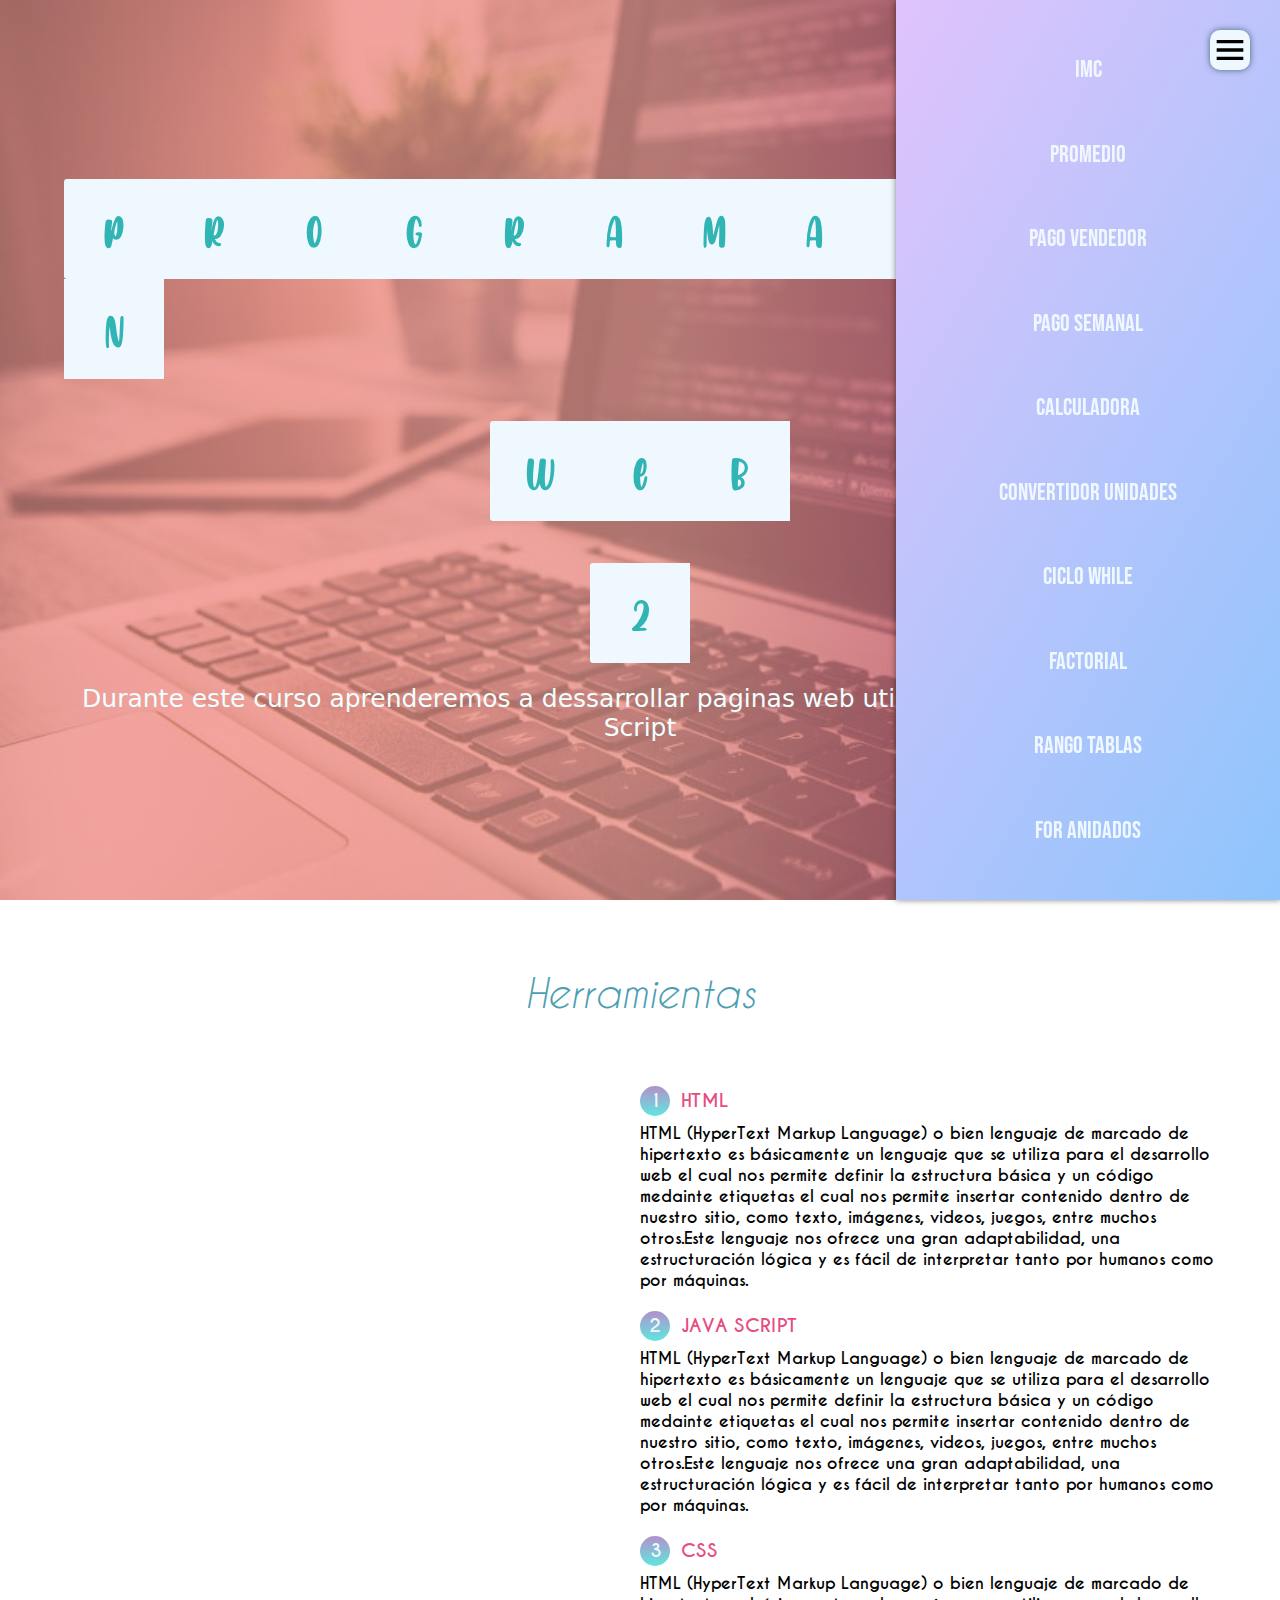
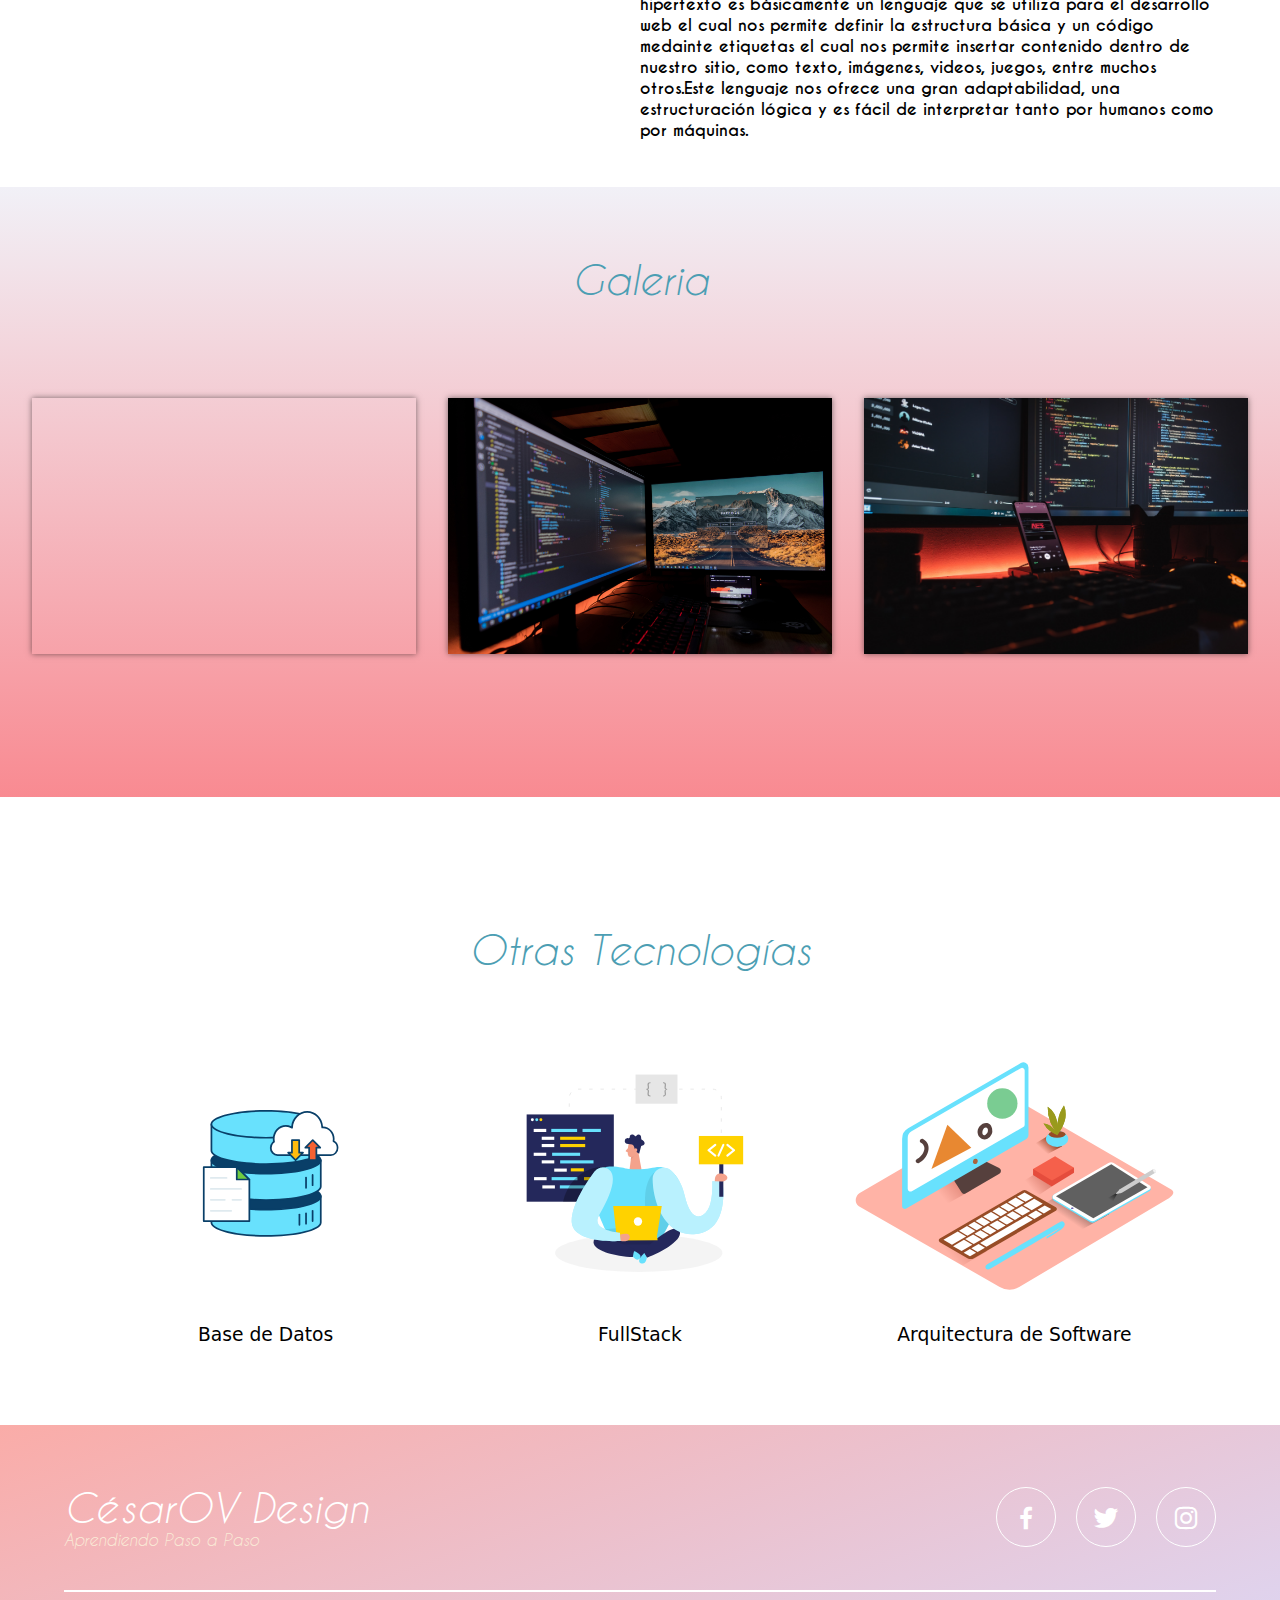
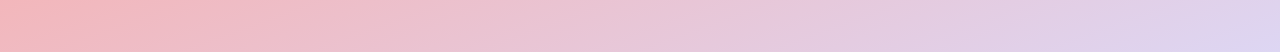
==== index.html @ b07438cf "Accion del boton menu" ====
<!DOCTYPE html>
<html lang="en">

<head>
    <meta charset="UTF-8">
    <meta http-equiv="X-UA-Compatible" content="IE=edge">
    <meta name="viewport" content="width=device-width, initial-scale=1.0">
    <title>Aprendiendo Web</title>
    <link rel="icon"
        href="C:\Users\cesar\OneDrive\Documentos\Semestre 9\Programacion Web 2\PWeb2\PWeb2\Images\icon-web-design-developement-298x300.png">
    <link rel="stylesheet" href="css\estilos.css">
    <link href='https://unpkg.com/boxicons@2.1.4/css/boxicons.min.css' rel='stylesheet'>

</head>


<body>
    <header class="header" id="inicio">
        <img src="Images\bx-menu.svg" alt="" class="menu">
        <nav class="menuNavegacion spread">
            <a href="#IMC">IMC</a>
            <a href="#Promedio">Promedio</a>
            <a href="#Pago Vendedor">Pago Vendedor</a>
            <a href="#Pago Semanal">Pago Semanal</a>
            <a href="#Calculadora">Calculadora</a>
            <a href="#Convertidor Unidades">Convertidor Unidades</a>
            <a href="#Ciclo While">Ciclo While</a>
            <a href="#Factorial">Factorial</a>
            <a href="#Rango tablas">Rango tablas</a>
            <a href="#For Anidados">For Anidados</a>
        </nav>
        <div class="contenedor head">
            <div class="titulo">
                <span>P</span>
                <span>R</span>
                <span>O</span>
                <span>G</span>
                <span>R</span>
                <span>A</span>
                <span>M</span>
                <span>A</span>
                <span>C</span>
                <span>I</span>
                <span>Ó</span>
                <span>N</span>
            </div>
            <div style="clear: both;"></div>
            <div class="titulo">
                <span>W</span>
                <span>E</span>
                <span>B</span>
            </div>
            <div style="clear: both;"></div>
            <div class="titulo">
                <span>2</span>
            </div>
            <div style="clear: both;"></div>
            <p class="copy">Durante este curso aprenderemos a dessarrollar paginas web utilizando html, CSS y Java
                Script</p>
        </div>

    </header>
    <main>
        <section class="herramientasContenedor" id="herramientas">
            <h2 class="subtitulo">Herramientas</h2>
            <div class="contenedorHerramienta">
                <img src="../PWeb2/Images/Logo.webp" alt="">
                <div class="checklistHerramienta">
                    <div class="herramienta">
                        <h3 class="nherramienta">
                            <span class="number">1</span>
                            HTML
                        </h3>
                        <p>HTML (HyperText Markup Language) o bien lenguaje de marcado de hipertexto es
                            básicamente
                            un lenguaje que se utiliza para el desarrollo web el cual nos permite
                            definir la estructura básica y un código medainte etiquetas el cual nos permite
                            insertar
                            contenido dentro de nuestro sitio, como texto, imágenes, videos, juegos, entre
                            muchos
                            otros.Este lenguaje nos ofrece una gran adaptabilidad, una estructuración lógica y
                            es
                            fácil de interpretar tanto por humanos como por máquinas. </p>
                    </div>
                    <div class="herramienta">
                        <h3 class="nherramienta">
                            <span class="number">2</span>
                            JAVA SCRIPT
                        </h3>
                        <p>HTML (HyperText Markup Language) o bien lenguaje de marcado de hipertexto es
                            básicamente
                            un lenguaje que se utiliza para el desarrollo web el cual nos permite
                            definir la estructura básica y un código medainte etiquetas el cual nos permite
                            insertar
                            contenido dentro de nuestro sitio, como texto, imágenes, videos, juegos, entre
                            muchos
                            otros.Este lenguaje nos ofrece una gran adaptabilidad, una estructuración lógica y
                            es
                            fácil de interpretar tanto por humanos como por máquinas. </p>
                    </div>
                    <div class="herramienta">
                        <h3 class="nherramienta">
                            <span class="number">3</span>
                            CSS
                        </h3>
                        <p>HTML (HyperText Markup Language) o bien lenguaje de marcado de hipertexto es
                            básicamente
                            un lenguaje que se utiliza para el desarrollo web el cual nos permite
                            definir la estructura básica y un código medainte etiquetas el cual nos permite
                            insertar
                            contenido dentro de nuestro sitio, como texto, imágenes, videos, juegos, entre
                            muchos
                            otros.Este lenguaje nos ofrece una gran adaptabilidad, una estructuración lógica y
                            es
                            fácil de interpretar tanto por humanos como por máquinas. </p>
                    </div>
                </div>
            </div>
        </section>

        <section class="gallery" id="portafolio">
            <div class="contenedorGaleria">
                <h2 class="subtitulo">Galeria</h2>
                <div class="contenedorGaleria">
                    <img src="Images/foto1.jpg" alt="" class="imgGaleria">
                    <img src="Images/foto2.jpg" alt="" class="imgGaleria">
                    <img src="Images/foto3.jpg" alt="" class="imgGaleria">
                </div>
            </div>
        </section>

        <section class="imagenLight">
            <img src="Images\bx-x.svg" alt="" class="close">
            <img src="" alt="" class="agregarImagen">
        </section>

        <section class="contenedor" id="Otros">
            <h2 class="subtitulo">Otras Tecnologías</h2>
            <section class="cosas">
                <div class="contCosas">
                    <img src="Images\Data bases.svg" alt="">
                    <h3 class="nCosas">Base de Datos</h3>
                </div>
                <div class="contCosas">
                    <img src="Images\Full.svg" alt="">
                    <h3 class="nCosas">FullStack</h3>
                </div>
                <div class="contCosas">
                    <img src="Images\Architecture of Software.svg" alt="">
                    <h3 class="nCosas">Arquitectura de Software</h3>
                </div>
            </section>
        </section>
    </main>
    <footer id="contacto">
        <div class="contenedor footerContent">
            <div class="contactUs">
                <h2 class="brand">CésarOV Design</h2>
                <p>Aprendiendo Paso a Paso</p>
            </div>
            <div class="socialMedia">
                <a href="https://www.facebook.com/profile.php?id_1000004247646650" class="socialMediaIcon">
                    <i class='bx bxl-facebook'></i>
                </a>

                <a href="https://twitter.com/Csarv29973993?t=WhdMn9R_FkJOTBG2867wfw&s=09" class="socialMediaIcon">
                    <i class='bx bxl-twitter'></i>
                </a>

                <a href="https://instagram.com/cesar_otero10?igshid=YmMyMTA2M2Y=" class="socialMediaIcon">
                    <i class='bx bxl-instagram'></i>
                </a>
            </div>
        </div>
        <div class="line"></div>
    </footer>


    <script src="js/menu.js"></script>
    <script src="js/lightbox.js"></script>
</body>

</html>
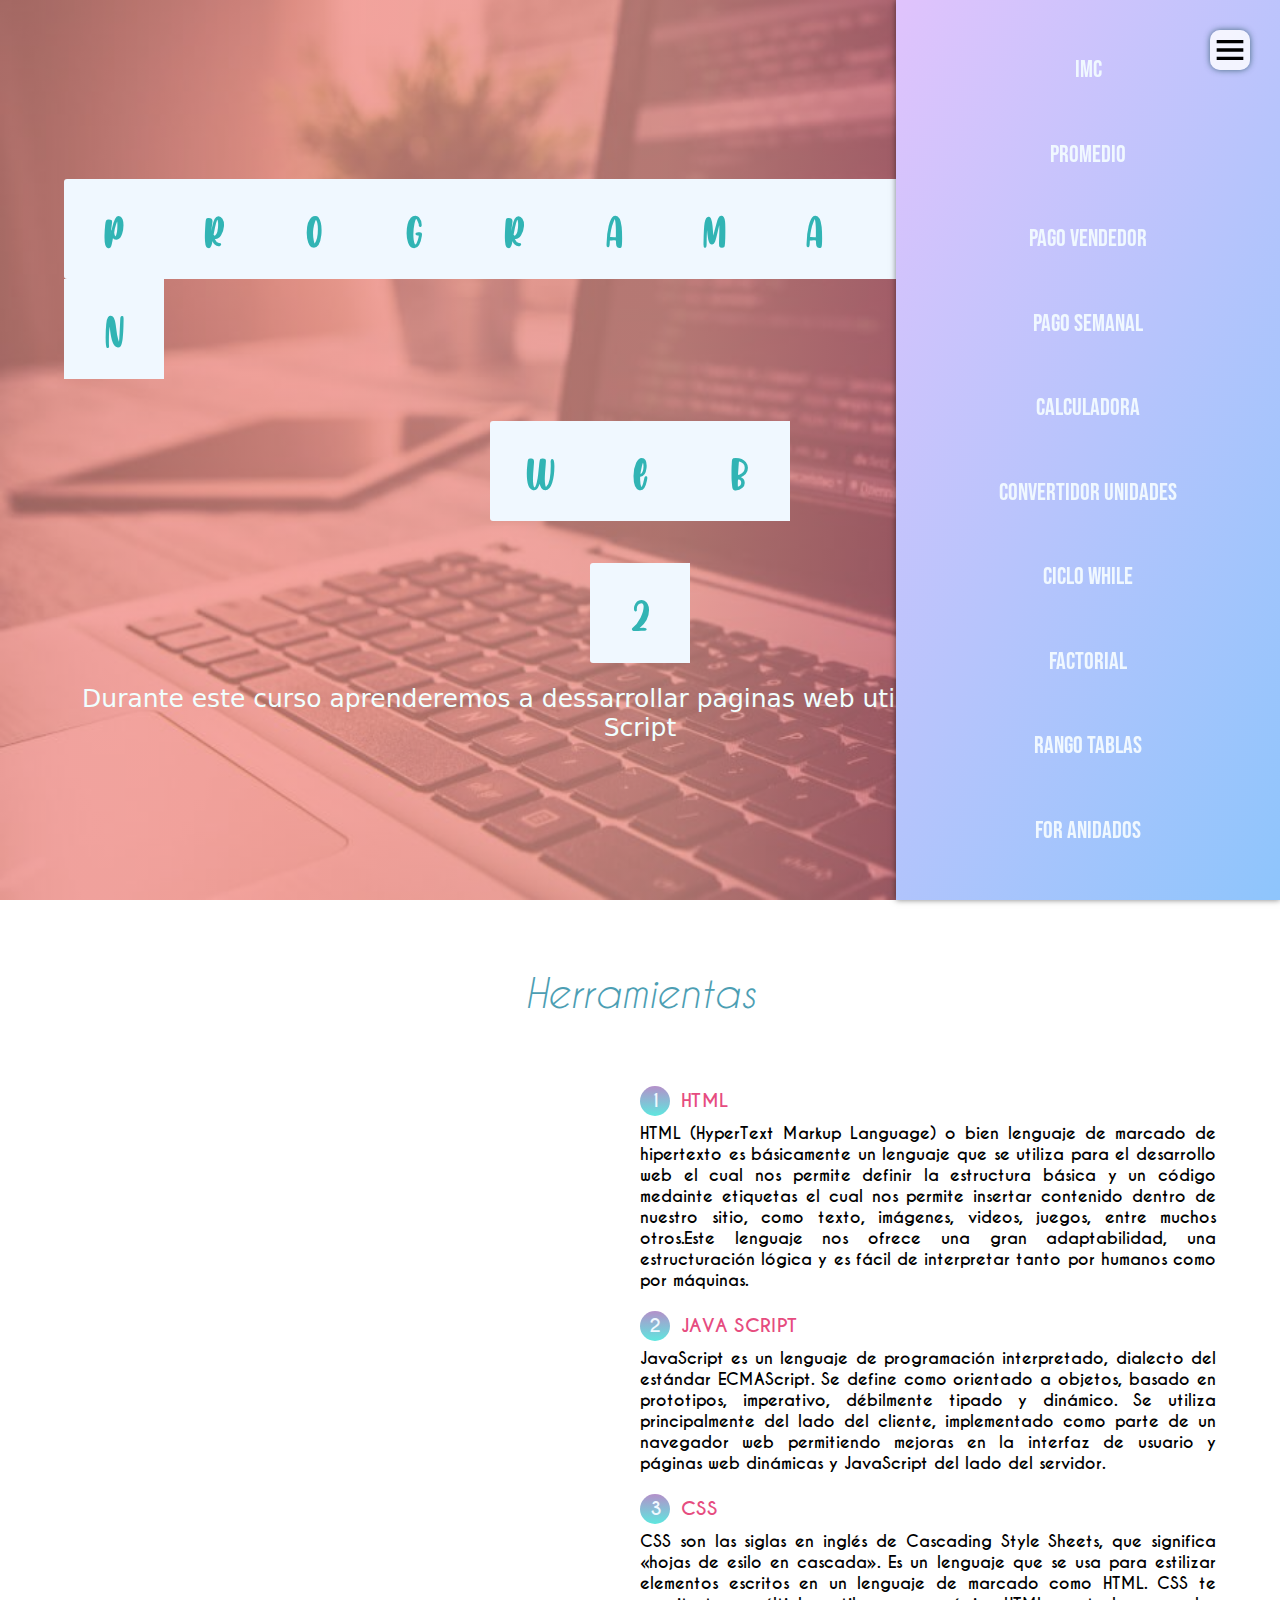
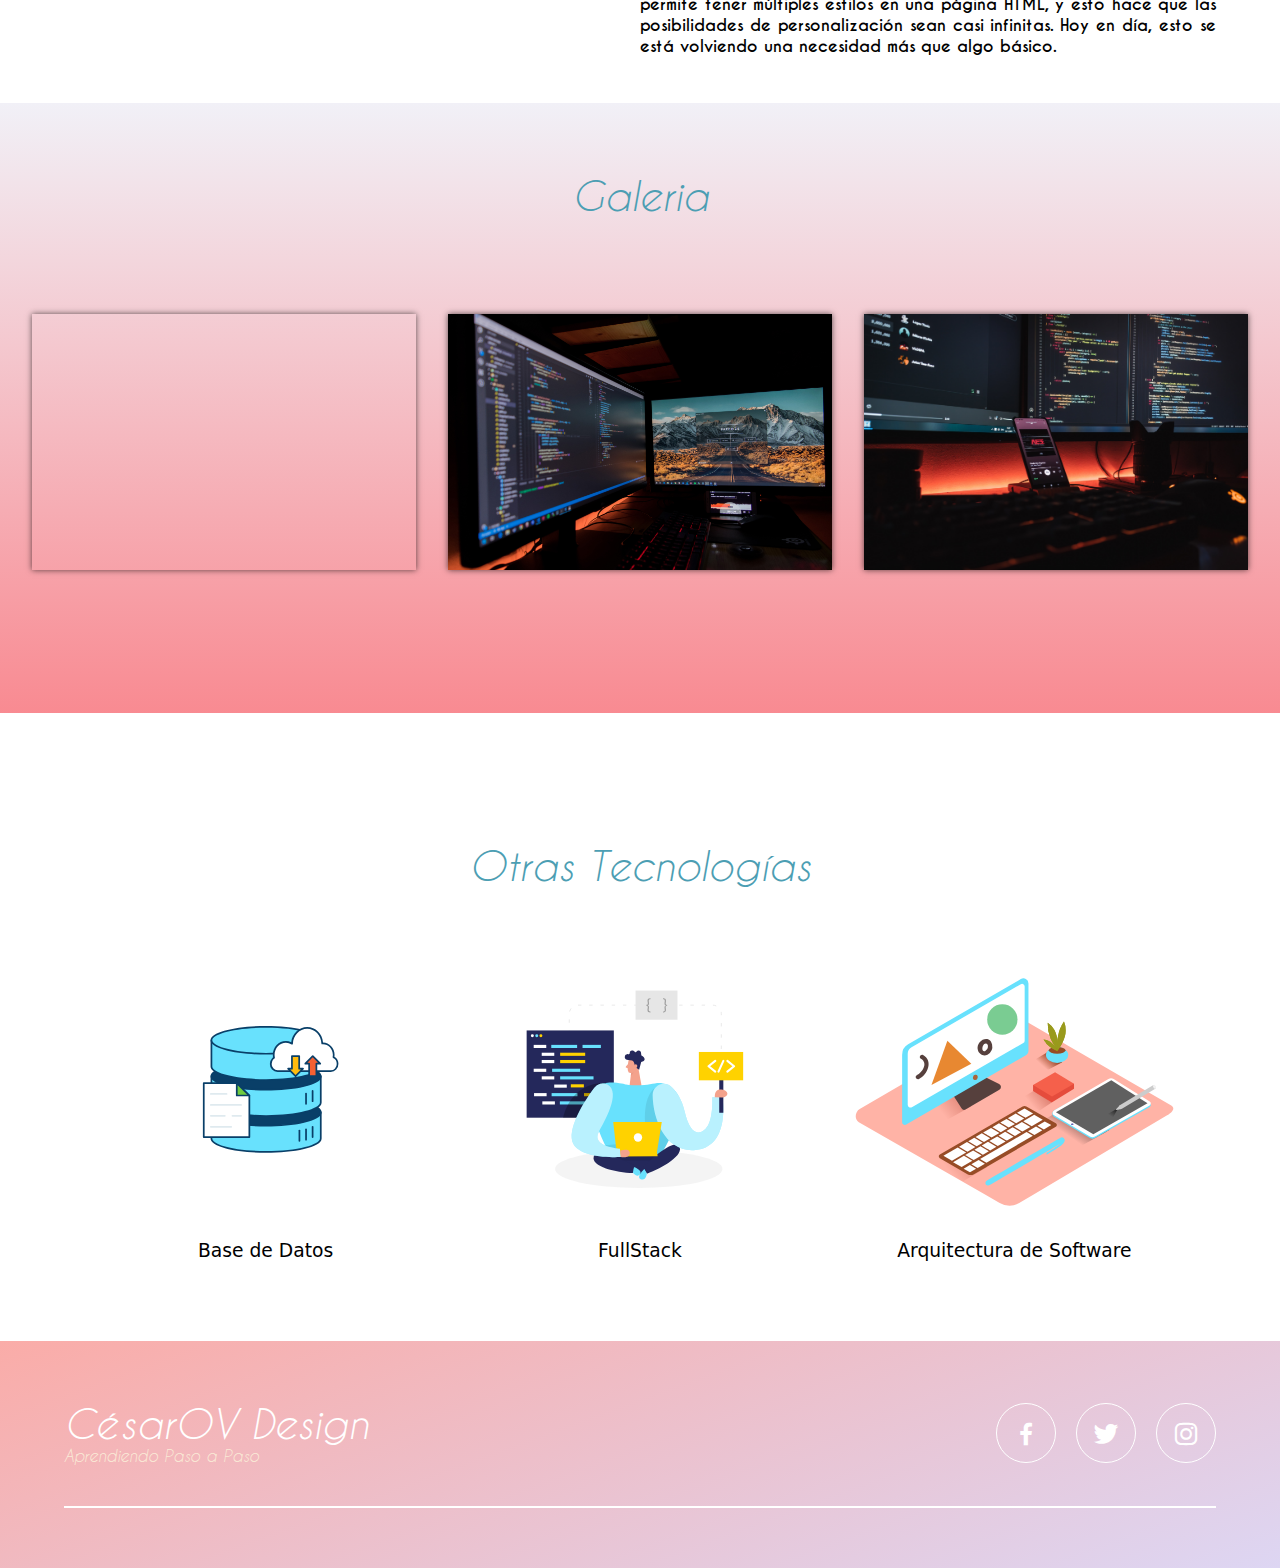
==== commit 3ea5d00f: "Fin a pagina principal" ====
--- a/index.html
+++ b/index.html
@@ -71,7 +71,8 @@
                             <span class="number">1</span>
                             HTML
                         </h3>
-                        <p>HTML (HyperText Markup Language) o bien lenguaje de marcado de hipertexto es
+                        <p style="text-align: justify;">HTML (HyperText Markup Language) o bien lenguaje de marcado de
+                            hipertexto es
                             básicamente
                             un lenguaje que se utiliza para el desarrollo web el cual nos permite
                             definir la estructura básica y un código medainte etiquetas el cual nos permite
@@ -87,32 +88,22 @@
                             <span class="number">2</span>
                             JAVA SCRIPT
                         </h3>
-                        <p>HTML (HyperText Markup Language) o bien lenguaje de marcado de hipertexto es
-                            básicamente
-                            un lenguaje que se utiliza para el desarrollo web el cual nos permite
-                            definir la estructura básica y un código medainte etiquetas el cual nos permite
-                            insertar
-                            contenido dentro de nuestro sitio, como texto, imágenes, videos, juegos, entre
-                            muchos
-                            otros.Este lenguaje nos ofrece una gran adaptabilidad, una estructuración lógica y
-                            es
-                            fácil de interpretar tanto por humanos como por máquinas. </p>
+                        <p style="text-align: justify;">JavaScript es un lenguaje de programación interpretado, dialecto
+                            del estándar ECMAScript. Se define como orientado a objetos, basado en prototipos,
+                            imperativo, débilmente tipado y dinámico. Se utiliza principalmente del lado del cliente,
+                            implementado como parte de un navegador web permitiendo mejoras en la interfaz de usuario y
+                            páginas web dinámicas y JavaScript del lado del servidor. </p>
                     </div>
                     <div class="herramienta">
                         <h3 class="nherramienta">
                             <span class="number">3</span>
                             CSS
                         </h3>
-                        <p>HTML (HyperText Markup Language) o bien lenguaje de marcado de hipertexto es
-                            básicamente
-                            un lenguaje que se utiliza para el desarrollo web el cual nos permite
-                            definir la estructura básica y un código medainte etiquetas el cual nos permite
-                            insertar
-                            contenido dentro de nuestro sitio, como texto, imágenes, videos, juegos, entre
-                            muchos
-                            otros.Este lenguaje nos ofrece una gran adaptabilidad, una estructuración lógica y
-                            es
-                            fácil de interpretar tanto por humanos como por máquinas. </p>
+                        <p style="text-align: justify;">CSS son las siglas en inglés de Cascading Style Sheets, que
+                            significa «hojas de esilo en cascada». Es un lenguaje que se usa para estilizar elementos
+                            escritos en un lenguaje de marcado como HTML. CSS te permite tener múltiples estilos en una
+                            página HTML, y esto hace que las posibilidades de personalización sean casi infinitas. Hoy
+                            en día, esto se está volviendo una necesidad más que algo básico. </p>
                     </div>
                 </div>
             </div>
@@ -159,7 +150,7 @@
                 <p>Aprendiendo Paso a Paso</p>
             </div>
             <div class="socialMedia">
-                <a href="https://www.facebook.com/profile.php?id_1000004247646650" class="socialMediaIcon">
+                <a href="https://www.facebook.com/profile.php?id=100004247646650" class="socialMediaIcon">
                     <i class='bx bxl-facebook'></i>
                 </a>
 
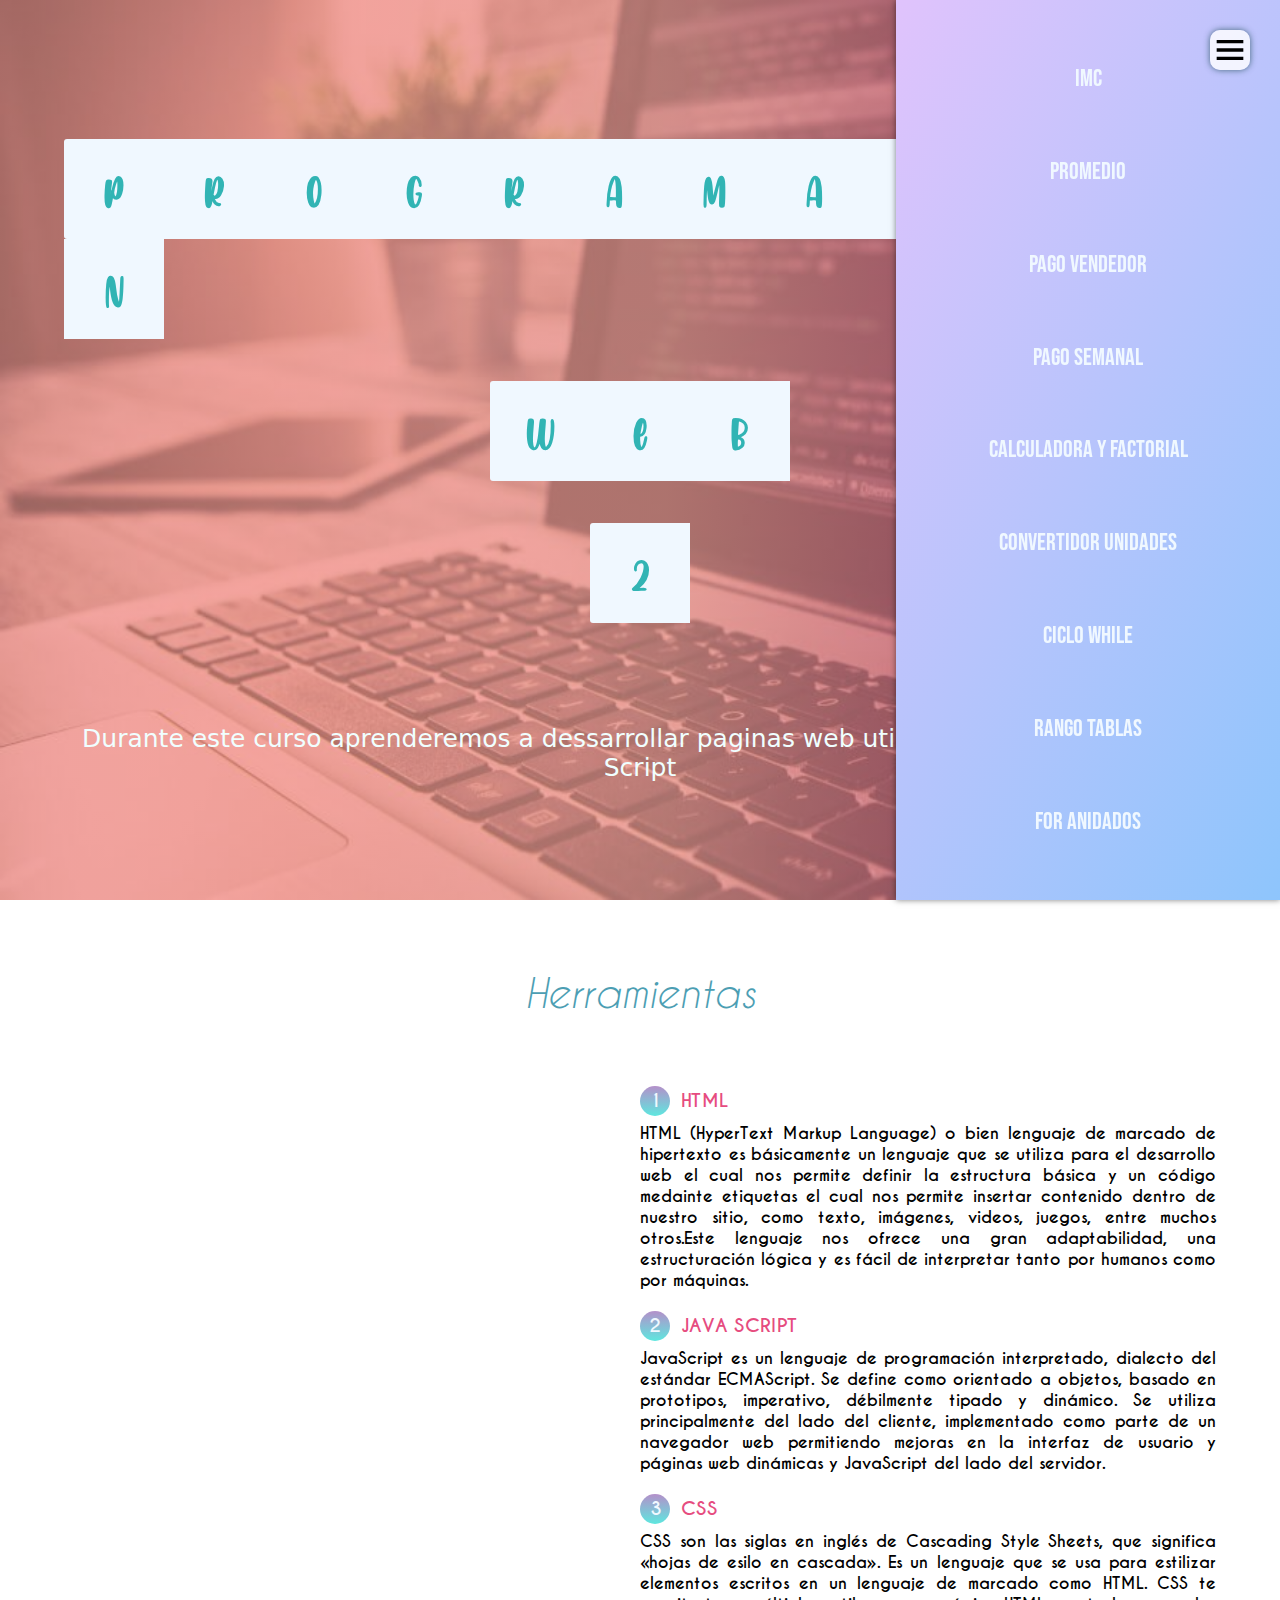
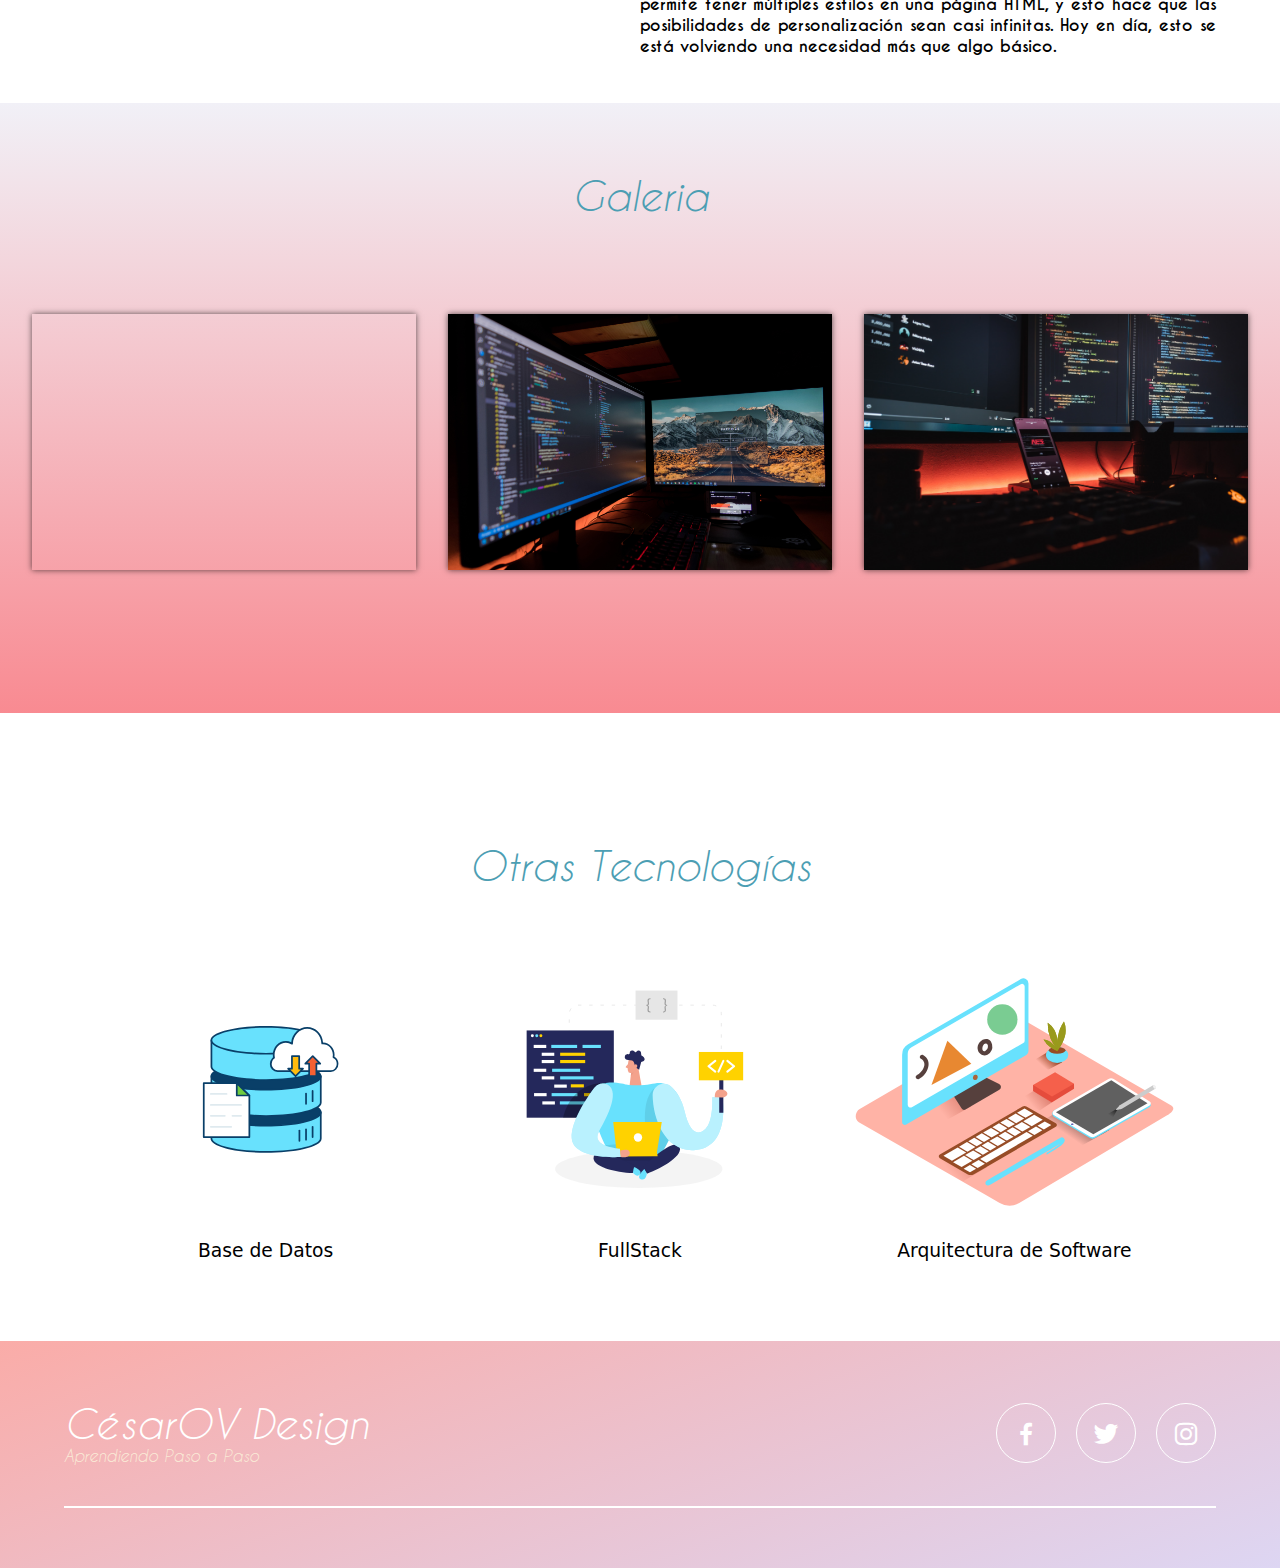
==== commit 6e3ea542: "Convertidor" ====
--- a/index.html
+++ b/index.html
@@ -18,14 +18,13 @@
     <header class="header" id="inicio">
         <img src="Images\bx-menu.svg" alt="" class="menu">
         <nav class="menuNavegacion spread">
-            <a href="#IMC">IMC</a>
+            <a href="../PWeb2/Tareas/IMC/IMC.html">IMC</a>
             <a href="#Promedio">Promedio</a>
             <a href="#Pago Vendedor">Pago Vendedor</a>
             <a href="#Pago Semanal">Pago Semanal</a>
-            <a href="#Calculadora">Calculadora</a>
-            <a href="#Convertidor Unidades">Convertidor Unidades</a>
+            <a href="../PWeb2/Tareas/Calculadora/calcular.html">Calculadora y Factorial</a>
+            <a href="../PWeb2/Tareas/Convertidor/convertidor.html">Convertidor Unidades</a>
             <a href="#Ciclo While">Ciclo While</a>
-            <a href="#Factorial">Factorial</a>
             <a href="#Rango tablas">Rango tablas</a>
             <a href="#For Anidados">For Anidados</a>
         </nav>
@@ -170,5 +169,4 @@
     <script src="js/menu.js"></script>
     <script src="js/lightbox.js"></script>
 </body>
-
 </html>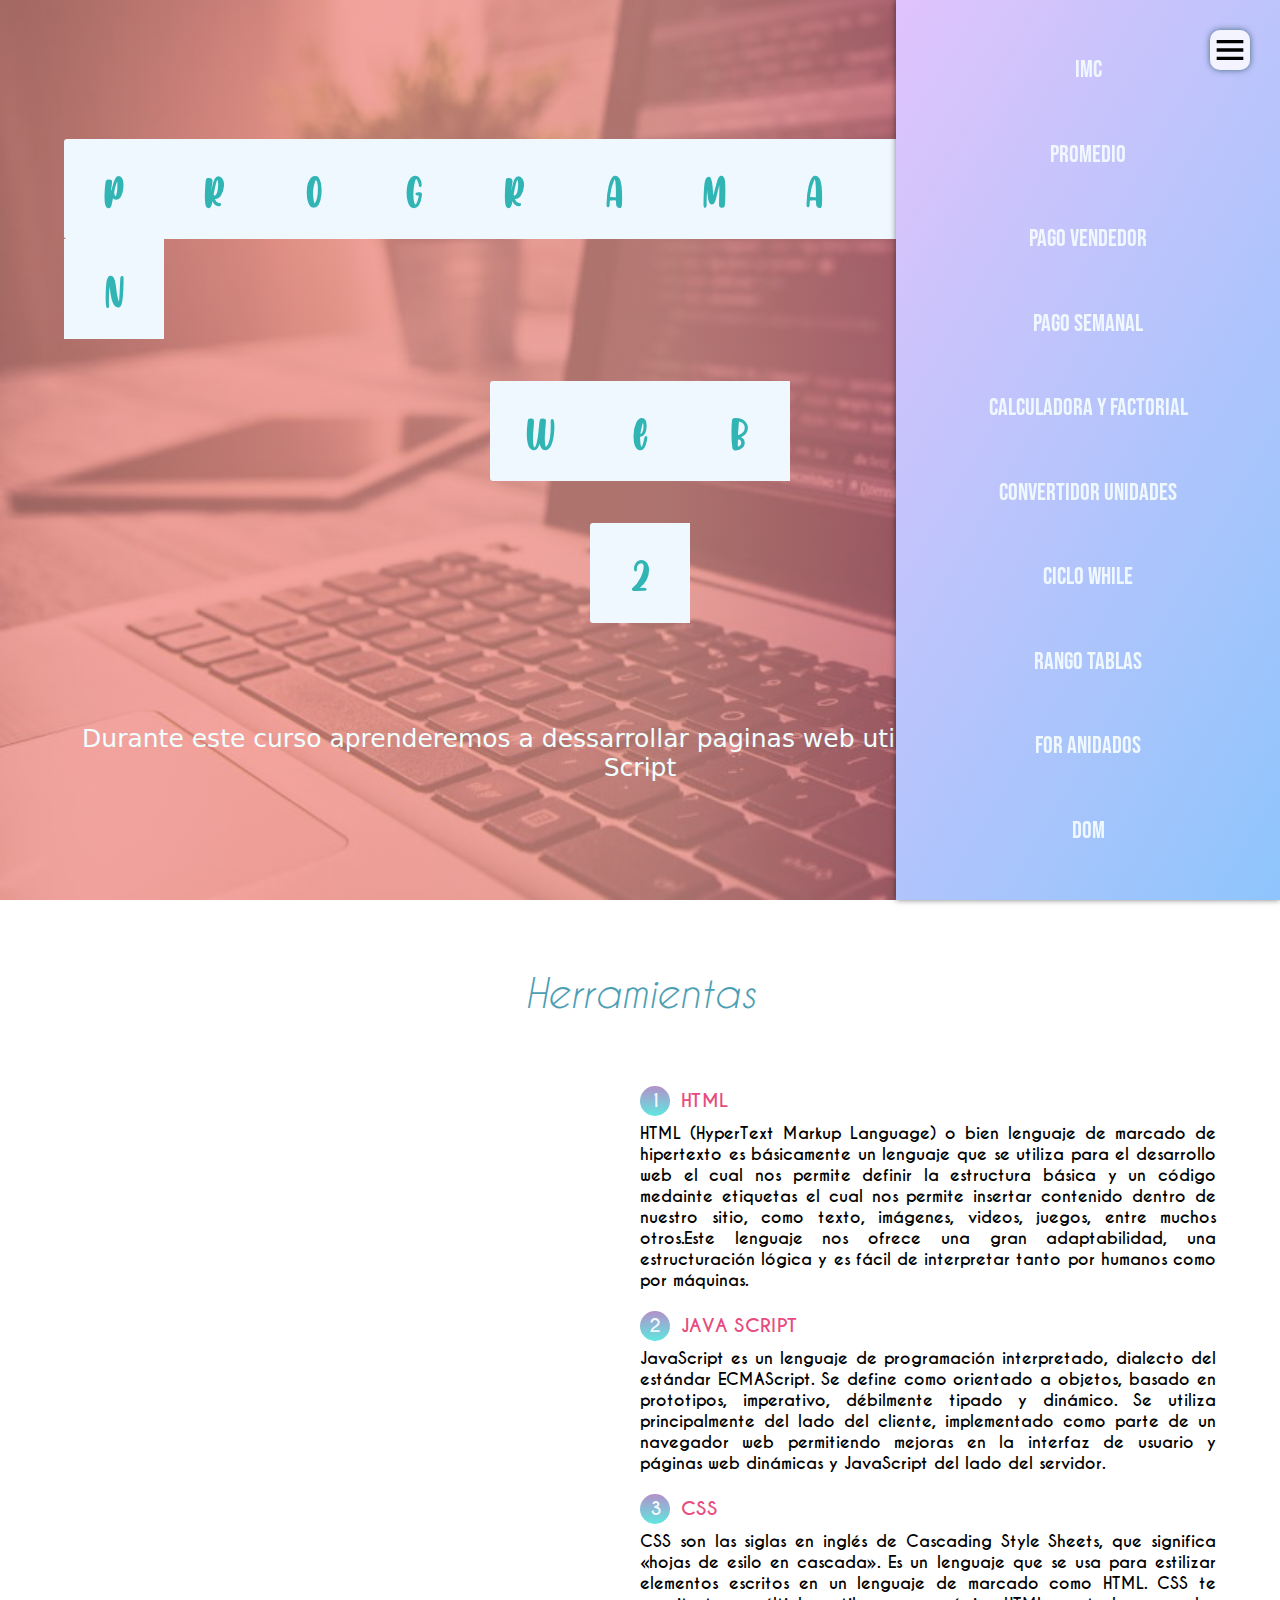
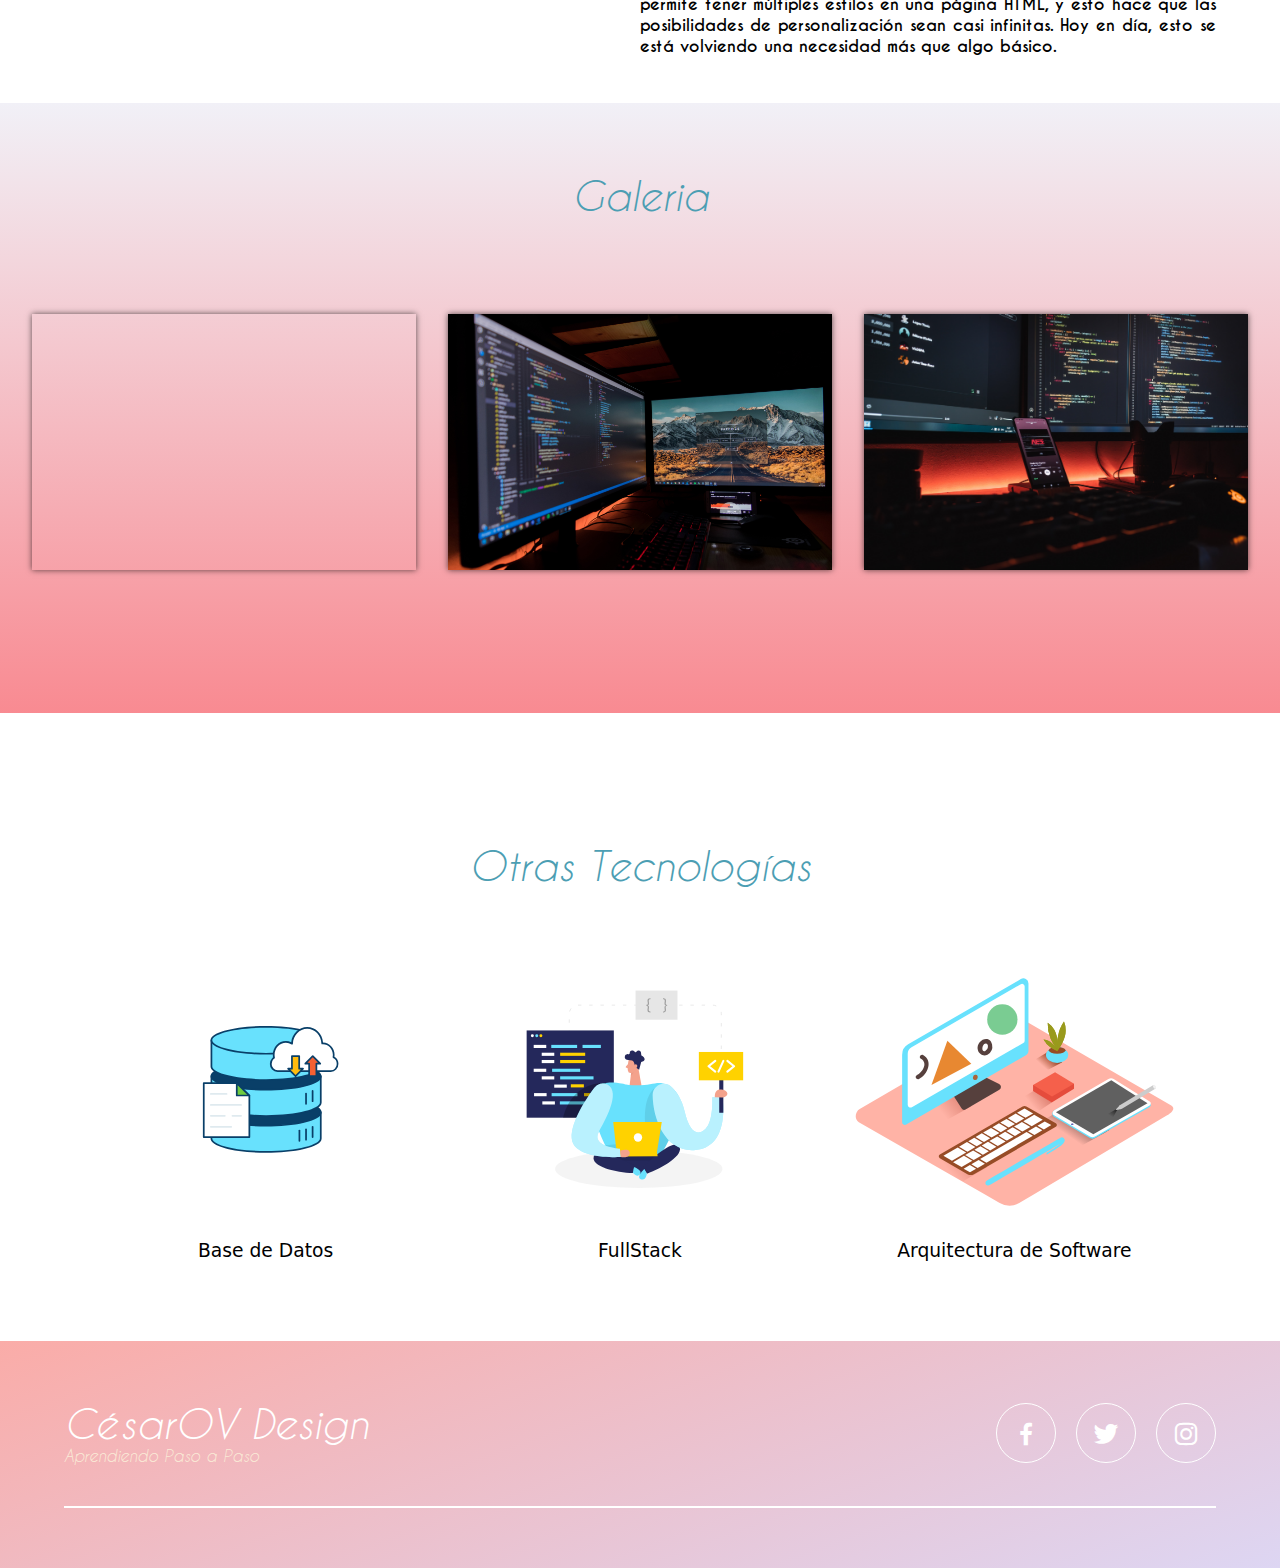
==== commit ea9ef3db: "Ejercicios2" ====
--- a/index.html
+++ b/index.html
@@ -19,14 +19,15 @@
         <img src="Images\bx-menu.svg" alt="" class="menu">
         <nav class="menuNavegacion spread">
             <a href="../PWeb2/Tareas/IMC/IMC.html">IMC</a>
-            <a href="#Promedio">Promedio</a>
+            <a href="../PWeb2/Tareas/Promedios/promedio.html">Promedio</a>
             <a href="#Pago Vendedor">Pago Vendedor</a>
             <a href="#Pago Semanal">Pago Semanal</a>
             <a href="../PWeb2/Tareas/Calculadora/calcular.html">Calculadora y Factorial</a>
             <a href="../PWeb2/Tareas/Convertidor/convertidor.html">Convertidor Unidades</a>
-            <a href="#Ciclo While">Ciclo While</a>
-            <a href="#Rango tablas">Rango tablas</a>
-            <a href="#For Anidados">For Anidados</a>
+            <a href="../PWeb2/Tareas/While/while.html">Ciclo While</a>
+            <a href="../PWeb2/Tareas/Tablas/tablas.html">Rango tablas</a>
+            <a href="../PWeb2/Tareas/ForAnidados/for.html">For Anidados</a>
+            <a href="../PWeb2/Tareas/DOM/dom.html">DOM</a>
         </nav>
         <div class="contenedor head">
             <div class="titulo">
